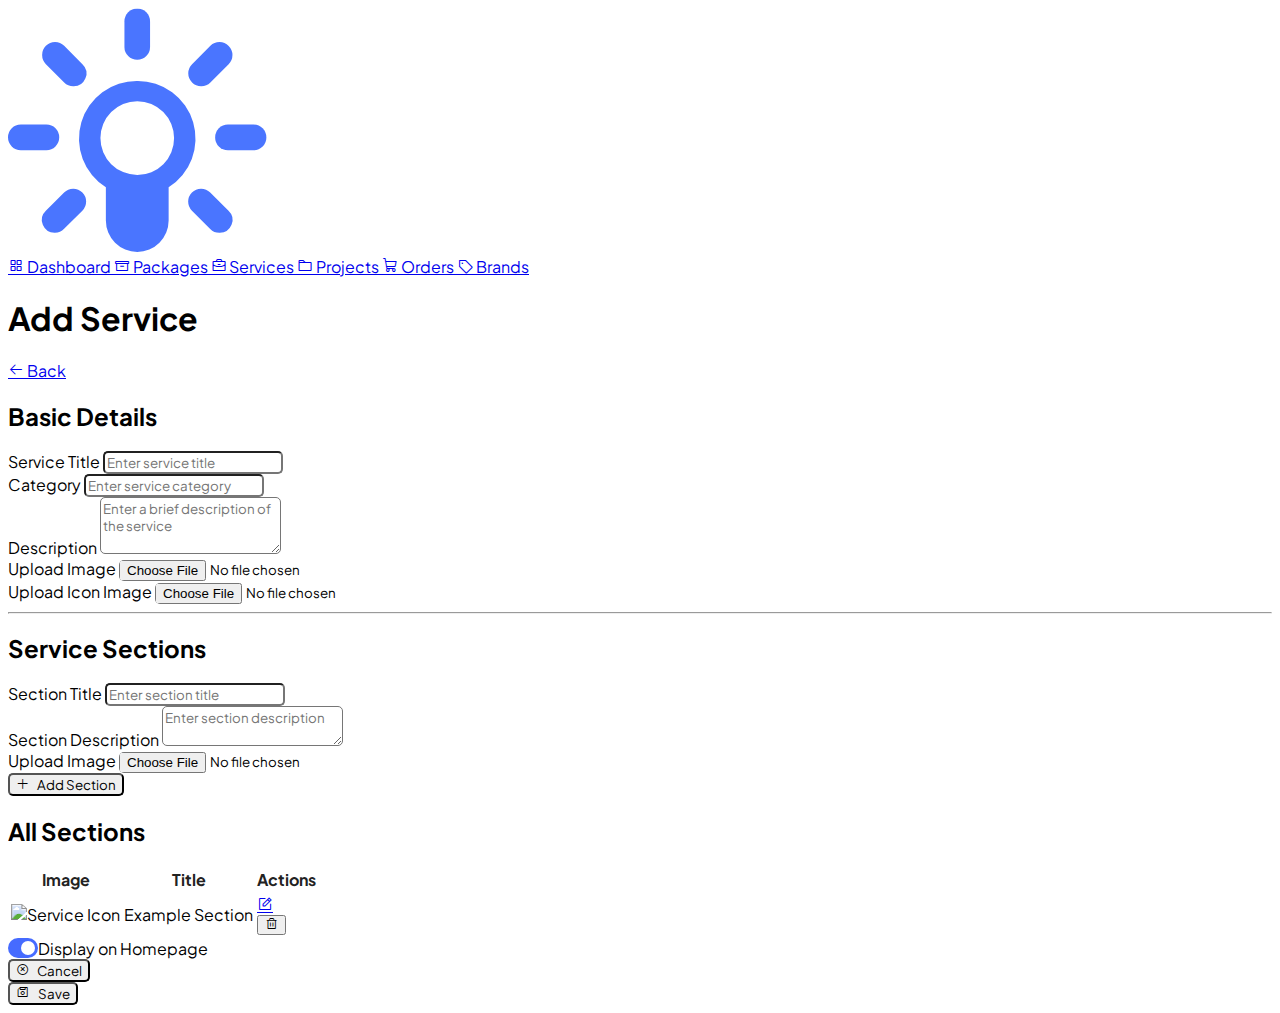
==== add-service.html @ 37783e6c "Add feature management and image upload functionality; enhance layout" ====
<!DOCTYPE html>
<html>
  <head>
    <meta charset="UTF-8" />
    <meta name="viewport" content="width=device-width, initial-scale=1.0" />

    <!-- External CSS Files -->
    <link rel="stylesheet" href="css/swiper.min.css" />
    <link rel="stylesheet" href="css/tabler-icons.min.css" />
    <link rel="stylesheet" href="css/style.css" />

    <!-- Tailwind CSS CDN -->
    <script src="https://cdn.jsdelivr.net/npm/@tailwindcss/browser@4"></script>
  </head>

  <body class="bg-stone-100">
    <div class="flex h-screen">
      <!-- Sidebar Section -->
      <aside class="bg-[#040612] text-white py-5 space-y-6 flex-[0_0_250px]">
        <div class="flex items-center justify-center w-[200px] px-4">
          <img src="./images/logo/logo.svg" alt="" />
        </div>

        <!-- Sidebar Navigation Links -->
        <nav class="space-y-2 pl-4">
          <!-- Dashboard -->
          <a
            href="index.html"
            class="flex items-center gap-1 p-2 px-4 hover:bg-white/[15%] rounded-[5px_0px_0px_5px] text-base"
          >
            <i class="ph ph-squares-four text-lg"></i>
            <span>Dashboard</span>
          </a>

          <!-- Packages -->
          <a
            href="packages.html"
            class="flex items-center gap-1 p-2 px-4 hover:bg-white/[15%] rounded-[5px_0px_0px_5px] text-base"
          >
            <i class="ph ph-archive text-lg"></i>
            <span>Packages</span>
          </a>

          <!-- Services -->
          <a
            href="services.html"
            class="flex items-center gap-1 p-2 px-4 bg-blue-500 rounded-[5px_0px_0px_5px] text-base"
          >
            <i class="ph ph-briefcase text-lg"></i>
            <span>Services</span>
          </a>

          <!-- Projects -->
          <a
            href="project.html"
            class="flex items-center gap-1 p-2 px-4 hover:bg-white/[15%] rounded-[5px_0px_0px_5px] text-base"
          >
            <i class="ph ph-folder text-lg"></i>
            <span>Projects</span>
          </a>

          <!-- Orders -->
          <a
            href="orders.html"
            class="flex items-center gap-1 p-2 px-4 hover:bg-white/[15%] rounded-[5px_0px_0px_5px] text-base"
          >
            <i class="ph ph-shopping-cart text-lg"></i>
            <span>Orders</span>
          </a>

          <!-- Brands -->
          <a
            href="brands.html"
            class="flex items-center gap-1 p-2 px-4 hover:bg-white/[15%] rounded-[5px_0px_0px_5px] text-base"
          >
            <i class="ph ph-tag text-lg"></i>
            <span>Brands</span>
          </a>
        </nav>
      </aside>

      <!-- Main Content Section -->
      <main class="flex-1">
        <div class="p-10">
          <!-- Page Header -->
          <div class="flex items-center justify-between gap-2 mb-10">
            <h1 class="text-3xl font-bold flex-1">Add Service</h1>
            <div class="flex items-center gap-2">
              <a
                href="services.html"
                class="flex items-center gap-2 flex-[0_0_auto] bg-blue-500 text-white px-6 py-2 rounded hover:bg-blue-600 focus:outline-none focus:ring-2 focus:ring-blue-300 active:bg-blue-700 transition"
              >
                <i class="ph ph-arrow-left"></i>
                <span>Back</span>
              </a>
            </div>
          </div>

          <!-- Add Service Form -->
          <div class="bg-white p-6 rounded border border-gray-300">
            <form>
              <h2 class="text-xl font-bold mb-4">Basic Details</h2>
              <div class="flex gap-5 items-center mb-4">
                <!-- Service Title -->
                <div class="flex-1">
                  <label class="block text-gray-700 font-medium mb-2"
                    >Service Title</label
                  >
                  <input
                    type="text"
                    placeholder="Enter service title"
                    class="w-full px-4 py-2 border border-gray-300 rounded focus:outline-none focus:ring-2 focus:ring-blue-400"
                    required
                  />
                </div>

                <!-- Service Category -->
                <div class="flex-1">
                  <label class="block text-gray-700 font-medium mb-2"
                    >Category</label
                  >
                  <input
                    type="text"
                    placeholder="Enter service category"
                    class="w-full px-4 py-2 border border-gray-300 rounded focus:outline-none focus:ring-2 focus:ring-blue-400"
                    required
                  />
                </div>
              </div>

              <!-- Description -->
              <div class="mb-4 flex-1 flex flex-col">
                <label class="block text-gray-700 font-medium mb-2"
                  >Description</label
                >
                <textarea
                  rows="3"
                  placeholder="Enter a brief description of the service"
                  class="w-full h-auto px-4 py-2 flex-1 border border-gray-300 rounded focus:outline-none focus:ring-2 focus:ring-blue-400"
                  required
                ></textarea>
              </div>

              <div class="flex items-center gap-4">
                <!-- Main Image Upload -->
                <div class="flex-1">
                  <label class="block text-gray-700 font-medium mb-2"
                    >Upload Image</label
                  >
                  <input
                    type="file"
                    class="imageUpload w-full px-4 py-2 border border-gray-300 rounded focus:outline-none focus:ring-2 focus:ring-blue-400"
                    accept="image/*"
                  />
                  <div class="previewContainer mt-2"></div>
                  <!-- Preview will be appended here -->
                </div>

                <!-- Icon Image Upload -->
                <div class="flex-1">
                  <label class="block text-gray-700 font-medium mb-2"
                    >Upload Icon Image</label
                  >
                  <input
                    type="file"
                    class="imageUpload w-full px-4 py-2 border border-gray-300 rounded focus:outline-none focus:ring-2 focus:ring-blue-400"
                    accept="image/*"
                  />
                  <div class="previewContainer mt-2"></div>
                  <!-- Preview will be appended here -->
                </div>
              </div>

              <hr class="mt-10 mb-8 border-stone-300" />

              <!-- Service Sections -->
              <h2 class="text-xl font-bold mb-4">Service Sections</h2>
              <div class="flex flex-col gap-5 mb-4">
                <div class="flex-1">
                  <label class="block text-gray-700 font-medium mb-2"
                    >Section Title</label
                  >
                  <input
                    type="text"
                    placeholder="Enter section title"
                    class="w-full px-4 py-2 border border-gray-300 rounded focus:outline-none focus:ring-2 focus:ring-blue-400"
                    required
                  />
                </div>
                <div class="flex-1">
                  <label class="block text-gray-700 font-medium mb-2"
                    >Section Description</label
                  >
                  <textarea
                    rows="2"
                    placeholder="Enter section description"
                    class="w-full px-4 py-2 border border-gray-300 rounded focus:outline-none focus:ring-2 focus:ring-blue-400"
                    required
                  ></textarea>
                </div>
                <div class="flex-1">
                  <label class="block text-gray-700 font-medium mb-2"
                    >Upload Image</label
                  >
                  <input
                    type="file"
                    class="imageUpload w-full px-4 py-2 border border-gray-300 rounded focus:outline-none focus:ring-2 focus:ring-blue-400"
                    accept="image/*"
                  />
                  <div class="previewContainer mt-2"></div>
                  <!-- Preview will be appended here -->
                </div>
              </div>
              <button
                type="submit"
                class="bg-blue-500 text-white ml-auto px-4 py-2 rounded hover:bg-blue-600"
              >
                <i class="ph ph-plus text-lg"></i>
                Add Section
              </button>

              <!-- All Sections Table -->
              <h2 class="text-xl font-bold mt-6 mb-4">All Sections</h2>
              <div
                class="overflow-auto w-full bg-white rounded border border-stone-300"
              >
                <table class="min-w-full">
                  <thead class="bg-stone-50">
                    <tr>
                      <th
                        class="px-6 py-3 text-left text-stone-600 font-semibold w-[100px]"
                      >
                        Image
                      </th>
                      <th
                        class="px-6 py-3 text-left text-stone-600 font-semibold"
                      >
                        Title
                      </th>
                      <th
                        class="px-6 py-3 text-left text-stone-600 font-semibold"
                      >
                        Actions
                      </th>
                    </tr>
                  </thead>
                  <tbody>
                    <tr class="border-t border-stone-300">
                      <td class="px-6 py-4">
                        <img
                          src="https://placehold.co/40"
                          alt="Service Icon"
                          class="h-8 w-8 rounded-full"
                        />
                      </td>
                      <td class="px-6 py-4">Example Section</td>
                      <td class="px-6 py-4 w-[150px]">
                        <div class="flex items-center gap-2 *:flex">
                          <a href="#" class="text-blue-500 hover:text-blue-700">
                            <i class="ph ph-note-pencil text-xl"></i>
                          </a>
                          <button class="text-red-500 hover:text-red-700">
                            <i class="ph ph-trash text-xl"></i>
                          </button>
                        </div>
                      </td>
                    </tr>
                  </tbody>
                </table>
              </div>

              <!-- Submit & Cancel Buttons -->
              <div class="flex items-center justify-between mt-6">
                <div class="toggle flex items-center gap-2">
                  <input
                    checked
                    type="checkbox"
                    id="customCheckbox"
                    class="check_input"
                  />
                  <label for="customCheckbox" class="block text-gray-700"
                    >Display on Homepage</label
                  >
                </div>
                <div class="flex items-center gap-2">
                  <button
                    type="button"
                    class="bg-red-500 text-white px-4 py-2 rounded hover:bg-red-600"
                  >
                    <i class="ph ph-x-circle text-lg"></i>
                    Cancel
                  </button>
                  <button
                    type="submit"
                    class="bg-blue-500 text-white px-4 py-2 rounded hover:bg-blue-600"
                  >
                    <i class="ph ph-floppy-disk-back text-lg"></i>
                    Save
                  </button>
                </div>
              </div>
            </form>
          </div>
        </div>
      </main>
    </div>

    <!-- External JavaScript Files -->
    <script src="js/jquery.js"></script>
    <script src="js/swiper.min.js"></script>
    <script src="js/phosphor-icons.js"></script>
    <script src="js/script.js"></script>
  </body>
</html>
---- css/style.css ----
@font-face {
  font-family: 'Jakarta sans';
  font-style: normal;
  font-weight: 200;
  src: url('../fonts/PlusJakartaSans-ExtraLight.ttf');
}

@font-face {
  font-family: 'Jakarta sans';
  font-style: normal;
  font-weight: 300;
  src: url('../fonts/PlusJakartaSans-Light.ttf');
}

@font-face {
  font-family: 'Jakarta sans';
  font-style: normal;
  font-weight: 400;
  src: url('../fonts/PlusJakartaSans-Regular.ttf');
}

@font-face {
  font-family: 'Jakarta sans';
  font-style: normal;
  font-weight: 500;
  src: url('../fonts/PlusJakartaSans-Medium.ttf');
}

@font-face {
  font-family: 'Jakarta sans';
  font-style: normal;
  font-weight: 600;
  src: url('../fonts/PlusJakartaSans-SemiBold.ttf');
}

@font-face {
  font-family: 'Jakarta sans';
  font-weight: 700;
  font-style: normal;
  src: url('../fonts/PlusJakartaSans-Bold.ttf');
}

@font-face {
  font-family: 'Jakarta sans';
  font-style: normal;
  font-weight: 800;
  src: url('../fonts/PlusJakartaSans-ExtraBold.ttf');
}

* {
  font-family: Jakarta sans, sans-serif;
}


.rounded{
  border-radius: 5px !important;
}
main{
  overflow: auto;
}

button{
  display: flex;
  align-items: center;
  justify-content: center;
  gap: calc(0.5rem);
  cursor: pointer !important;
}
th{
  font-weight: bold;
  color: #222222;
}

/* div:has(table) {
  width: 100%;
  overflow-x: auto;
} */

table{
  white-space: nowrap;
}

.toggle{
  display: flex;
  user-select: none;
}

.toggle .check_input {
  appearance: none;
  background-color: #dfe1e4;
  border-radius: 72px;
  border-style: none;
  flex-shrink: 0;
  height: 20px;
  margin: 0;
  position: relative;
  width: 30px;
}


.toggle .check_input,
.toggle .check_input::after {
  transition: all 100ms ease-out;
  cursor: pointer;
}

.toggle .check_input::after {
  background-color: #fff;
  border-radius: 50%;
  content: "";
  height: 14px;
  left: 3px;
  position: absolute;
  top: 3px;
  width: 14px;
}

.toggle input[type=checkbox] {
  cursor: default;
}

.toggle .check_input:hover {
  background-color: #c9cbcd;
  transition-duration: 0s;
}

.toggle .check_input:checked {
  background-color: #466bff;
}

.toggle .check_input:checked::after {
  background-color: #fff;
  left: 13px;
}

.toggle :focus:not(.focus-visible) {
  outline: 0;
}

.toggle .check_input:checked:hover {
  background-color: #3f4ef8;
}

.toggle label{
  cursor: pointer;
}
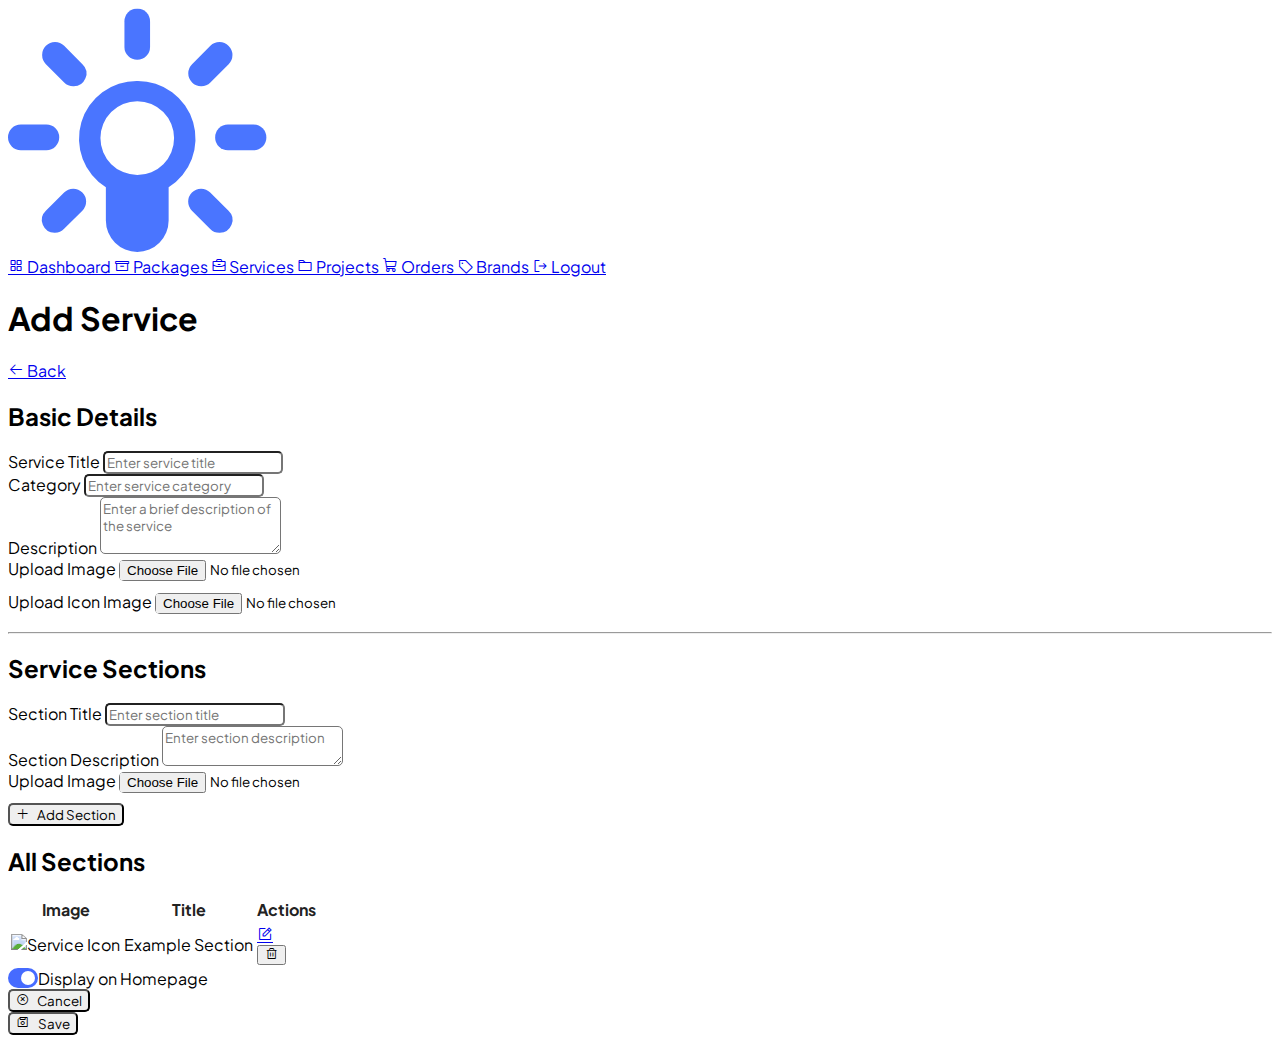
==== commit 6f2be963: "Add login page and enhance sidebar layout; implement image preview styles" ====
--- a/add-service.html
+++ b/add-service.html
@@ -16,13 +16,15 @@
   <body class="bg-stone-100">
     <div class="flex h-screen">
       <!-- Sidebar Section -->
-      <aside class="bg-[#040612] text-white py-5 space-y-6 flex-[0_0_250px]">
+      <aside
+        class="bg-[#040612] text-white py-5 space-y-6 flex-[0_0_250px] flex flex-col"
+      >
         <div class="flex items-center justify-center w-[200px] px-4">
           <img src="./images/logo/logo.svg" alt="" />
         </div>
 
         <!-- Sidebar Navigation Links -->
-        <nav class="space-y-2 pl-4">
+        <nav class="space-y-2 pl-4 flex-1 flex flex-col">
           <!-- Dashboard -->
           <a
             href="index.html"
@@ -75,6 +77,14 @@
           >
             <i class="ph ph-tag text-lg"></i>
             <span>Brands</span>
+          </a>
+          <!-- Logout -->
+          <a
+            href="login.html"
+            class="flex items-center gap-1 p-2 px-4 hover:bg-white/[15%] rounded-[5px_0px_0px_5px] text-base mt-auto"
+          >
+            <i class="ph ph-sign-out text-lg"></i>
+            <span>Logout</span>
           </a>
         </nav>
       </aside>
--- a/css/style.css
+++ b/css/style.css
@@ -143,4 +143,47 @@
 
 .toggle label{
   cursor: pointer;
+}
+/* 
+.previewContainer{
+  display: flex;
+  align-items: center;
+  gap: 10px
+} */
+
+.previewContainer {
+  display: flex;
+  flex-wrap: wrap;
+  gap: 10px;
+  margin-top: 10px;
+}
+
+.image-wrapper {
+  position: relative;
+  width: 100px;
+  height: 100px;
+}
+
+.image-wrapper img {
+  width: 100%;
+  height: 100%;
+  object-fit: cover;
+  border-radius: 5px;
+  border: 1px solid #ccc;
+  box-shadow: 2px 2px 5px rgba(0, 0, 0, 0.1);
+}
+
+.remove-icon {
+  position: absolute;
+  top: 50%;
+  left: 50%;
+  transform: translate(-50%, -50%);
+  font-size: 24px;
+  color: red;
+  cursor: pointer;
+  display: none;
+}
+
+.image-wrapper:hover .remove-icon {
+  display: block;
 }